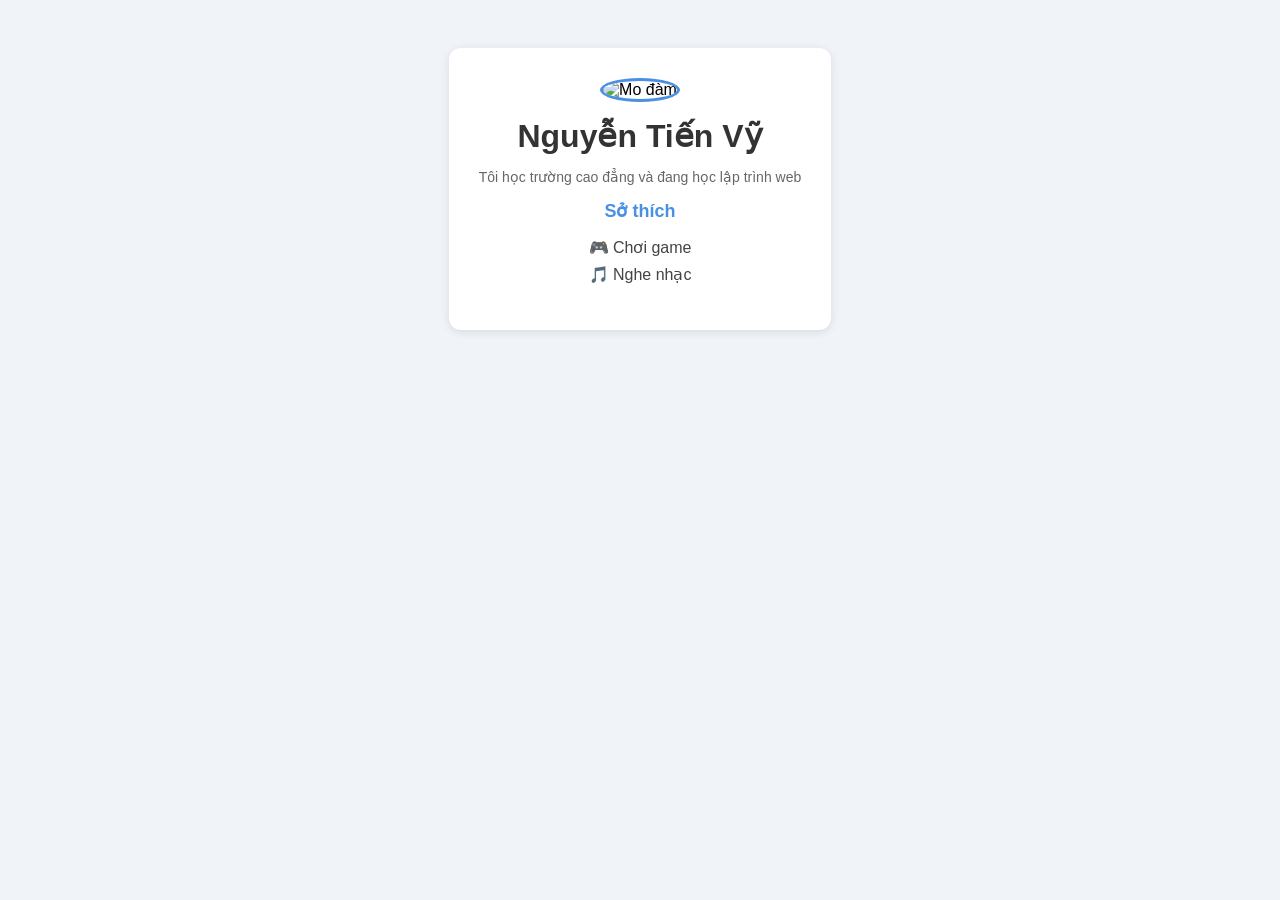
==== html/index.html @ e2f5e326 "Update index.html" ====
<!DOCTYPE html>
<html lang="vi">
<head>
    <meta charset="UTF-8">
    <meta name="viewport" content="width=device-width, initial-scale=1.0">
    <title>Nguyễn Tiến Vỹ</title>
    <link rel="stylesheet" href="../css/style.css">
</head>
<body>
    <div class="container">
        <div class="avatar">
            <img src="https://ddragon.leagueoflegends.com/cdn/img/champion/tiles/Mordekaiser_55.jpg" alt="Mo đàm">
        </div>
        <h1 id="mainTitle">Nguyễn Tiến Vỹ</h1>
        <p class="bio" id="welcomeText">Tôi học trường cao đẳng và đang học lập trình web</p>
        <div class="hobbies">
            <h2>Sở thích</h2>
            <ul>
                <li>🎮 Chơi game</li>
                <li>🎵 Nghe nhạc</li>
            </ul>
        </div>
    </div>
    <script src="../js/script.js"></script>
</body>
</html>
---- css/style.css ----
body {
    font-family: Arial, sans-serif;
    background-color: #f0f4f8;
    display: flex;
    justify-content: center;
    padding: 40px;
}

.container {
    background: white;
    border-radius: 12px;
    padding: 30px;
    text-align: center;
    max-width: 400px;
    box-shadow: 0 2px 10px rgba(0,0,0,0.1);
}

.avatar img {
    width: 120px;
    height: 120px;
    border-radius: 50%;
    object-fit: cover;
    border: 3px solid #4a90e2;
}

h1 {
    color: #333;
    margin: 15px 0 5px;
}

.bio {
    color: #666;
    font-size: 14px;
}

.hobbies h2 {
    color: #4a90e2;
    font-size: 18px;
}

.hobbies ul {
    list-style: none;
    padding: 0;
}

.hobbies ul li {
    font-size: 16px;
    margin: 8px 0;
    color: #444;
}
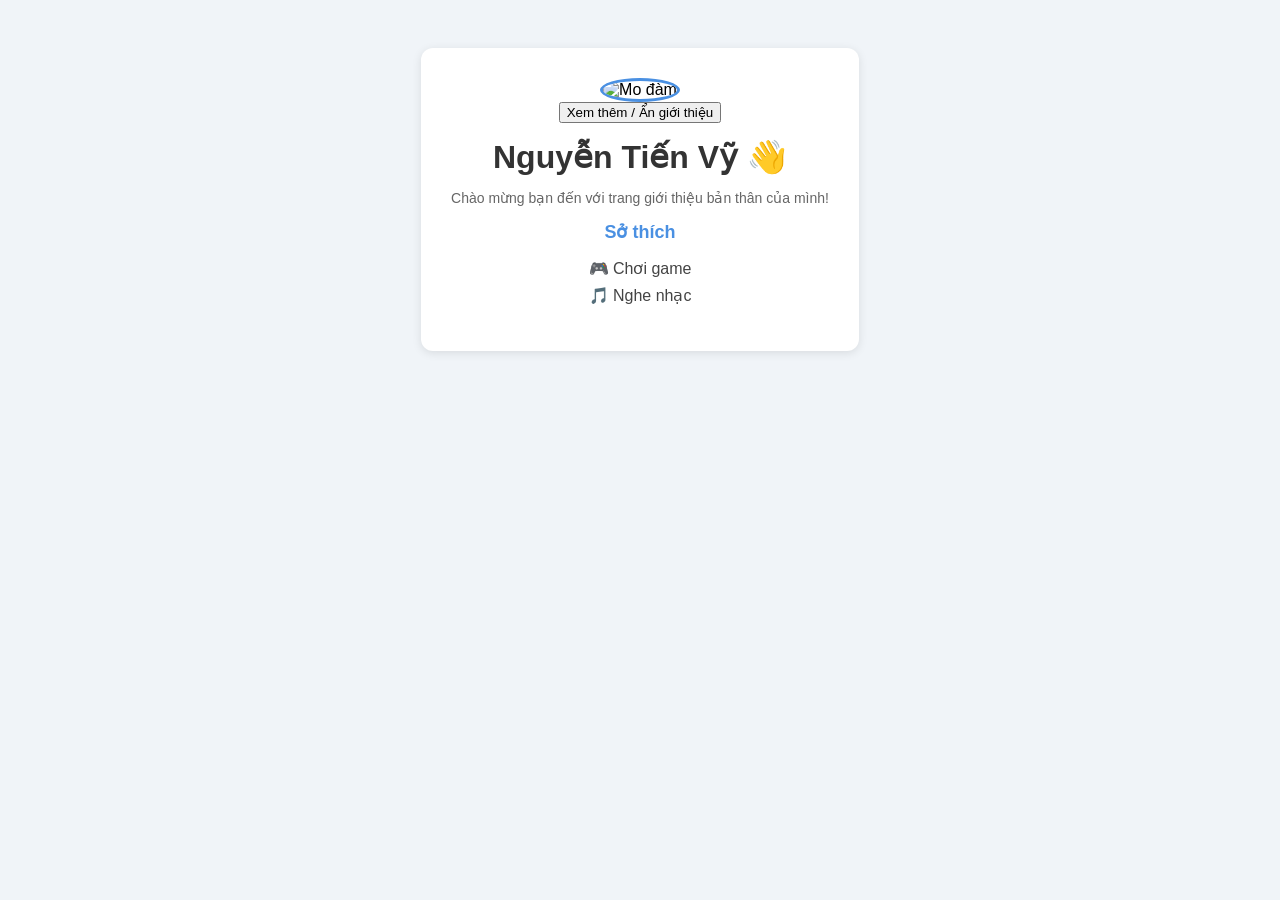
==== commit a456acb9: "Update index.html" ====
--- a/html/index.html
+++ b/html/index.html
@@ -11,6 +11,9 @@
         <div class="avatar">
             <img src="https://ddragon.leagueoflegends.com/cdn/img/champion/tiles/Mordekaiser_55.jpg" alt="Mo đàm">
         </div>
+        <button id="toggleAboutBtn">Xem thêm / Ẩn giới thiệu</button>
+
+        <div id="aboutContent">
         <h1 id="mainTitle">Nguyễn Tiến Vỹ</h1>
         <p class="bio" id="welcomeText">Tôi học trường cao đẳng và đang học lập trình web</p>
         <div class="hobbies">
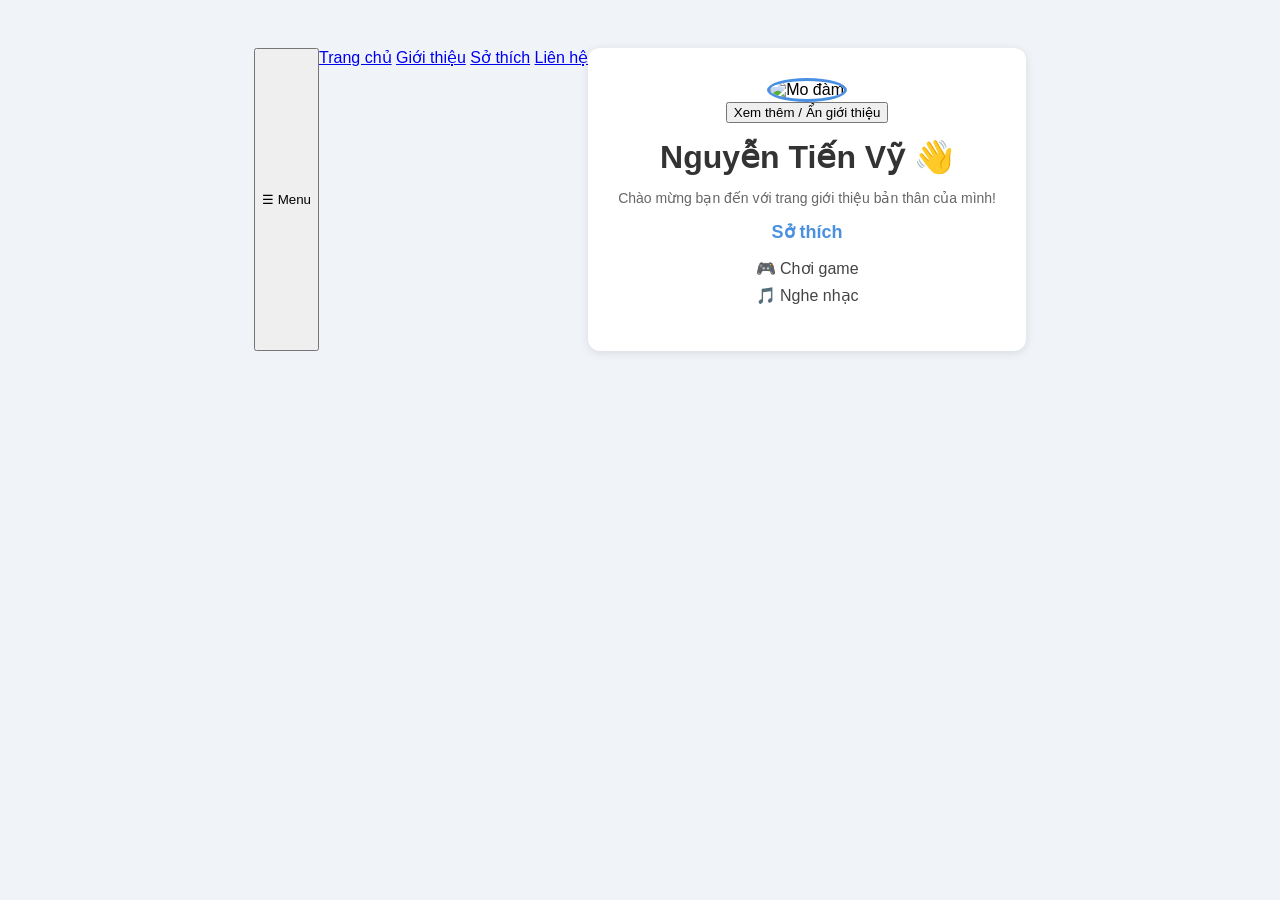
==== commit da1ac403: "Update index.html" ====
--- a/html/index.html
+++ b/html/index.html
@@ -7,6 +7,13 @@
     <link rel="stylesheet" href="../css/style.css">
 </head>
 <body>
+    <button id="menuToggle" class="menu-toggle">☰ Menu</button>
+<nav id="mainMenu" class="main-menu">
+    <a href="#home">Trang chủ</a>
+    <a href="#about">Giới thiệu</a>
+    <a href="#hobbies">Sở thích</a>
+    <a href="#contact">Liên hệ</a>
+</nav>
     <div class="container">
         <div class="avatar">
             <img src="https://ddragon.leagueoflegends.com/cdn/img/champion/tiles/Mordekaiser_55.jpg" alt="Mo đàm">
--- a/css/style.css
+++ b/css/style.css
@@ -48,3 +48,6 @@
     margin: 8px 0;
     color: #444;
 }
+.hidden {
+    display: none;
+}
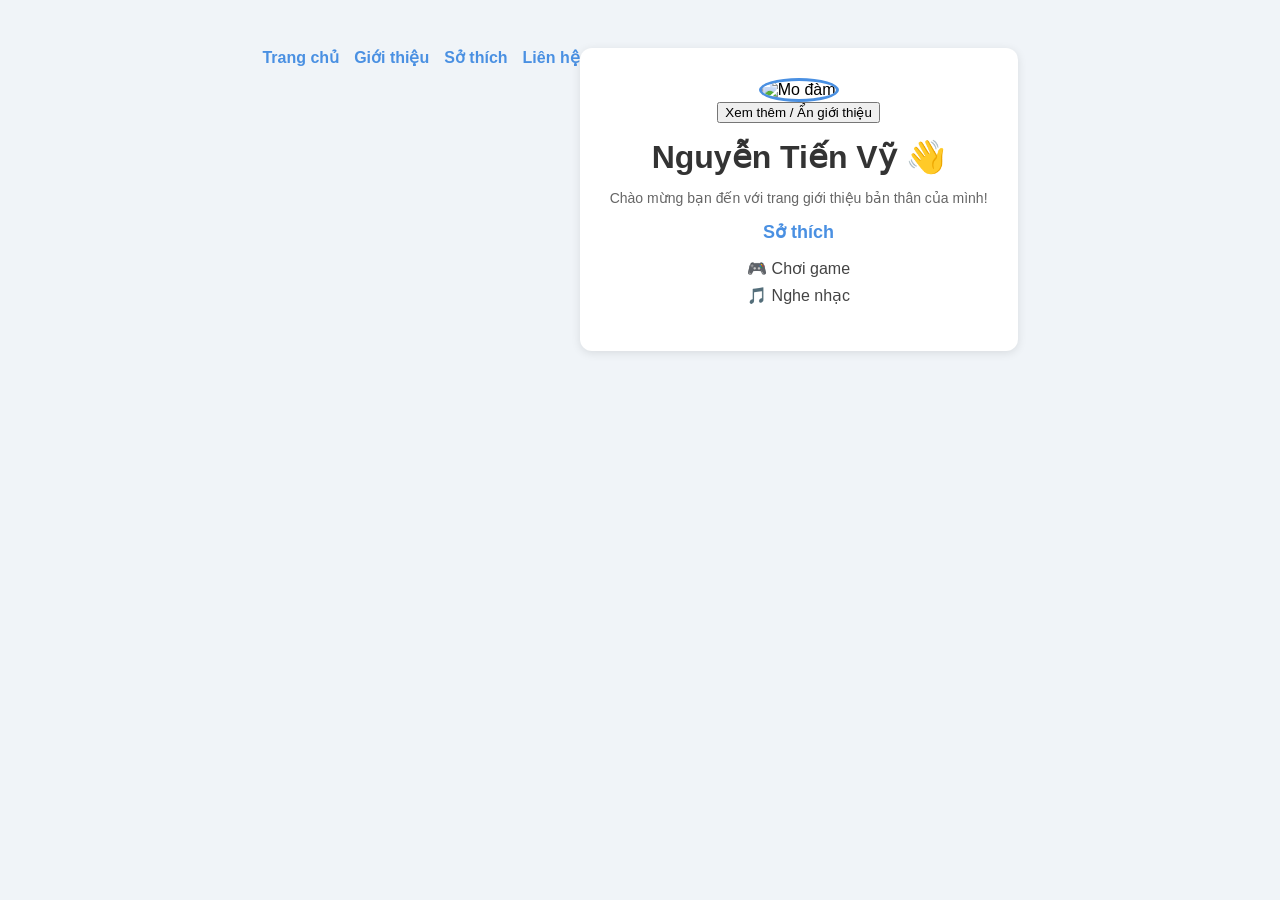
==== commit 0c2a40d8: "Update index.html" ====
--- a/html/index.html
+++ b/html/index.html
@@ -8,27 +8,27 @@
 </head>
 <body>
     <button id="menuToggle" class="menu-toggle">☰ Menu</button>
-<nav id="mainMenu" class="main-menu">
-    <a href="#home">Trang chủ</a>
-    <a href="#about">Giới thiệu</a>
-    <a href="#hobbies">Sở thích</a>
-    <a href="#contact">Liên hệ</a>
-</nav>
+    <nav id="mainMenu" class="main-menu">
+        <a href="#home">Trang chủ</a>
+        <a href="#about">Giới thiệu</a>
+        <a href="#hobbies">Sở thích</a>
+        <a href="#contact">Liên hệ</a>
+    </nav>
     <div class="container">
         <div class="avatar">
             <img src="https://ddragon.leagueoflegends.com/cdn/img/champion/tiles/Mordekaiser_55.jpg" alt="Mo đàm">
         </div>
         <button id="toggleAboutBtn">Xem thêm / Ẩn giới thiệu</button>
-
         <div id="aboutContent">
-        <h1 id="mainTitle">Nguyễn Tiến Vỹ</h1>
-        <p class="bio" id="welcomeText">Tôi học trường cao đẳng và đang học lập trình web</p>
-        <div class="hobbies">
-            <h2>Sở thích</h2>
-            <ul>
-                <li>🎮 Chơi game</li>
-                <li>🎵 Nghe nhạc</li>
-            </ul>
+            <h1 id="mainTitle">Nguyễn Tiến Vỹ</h1>
+            <p class="bio" id="welcomeText">Tôi học trường cao đẳng và đang học lập trình web</p>
+            <div class="hobbies">
+                <h2>Sở thích</h2>
+                <ul>
+                    <li>🎮 Chơi game</li>
+                    <li>🎵 Nghe nhạc</li>
+                </ul>
+            </div>
         </div>
     </div>
     <script src="../js/script.js"></script>
--- a/css/style.css
+++ b/css/style.css
@@ -51,3 +51,40 @@
 .hidden {
     display: none;
 }
+.menu-toggle {
+    display: none;
+    background: #4a90e2;
+    color: white;
+    border: none;
+    padding: 10px 15px;
+    border-radius: 6px;
+    cursor: pointer;
+    font-size: 16px;
+}
+
+.main-menu {
+    display: flex;
+    gap: 15px;
+    justify-content: center;
+    margin-bottom: 20px;
+}
+
+.main-menu a {
+    text-decoration: none;
+    color: #4a90e2;
+    font-weight: bold;
+}
+
+@media (max-width: 480px) {
+    .menu-toggle {
+        display: block;
+    }
+    .main-menu {
+        display: none;
+        flex-direction: column;
+        text-align: center;
+    }
+    .main-menu.active {
+        display: flex;
+    }
+}
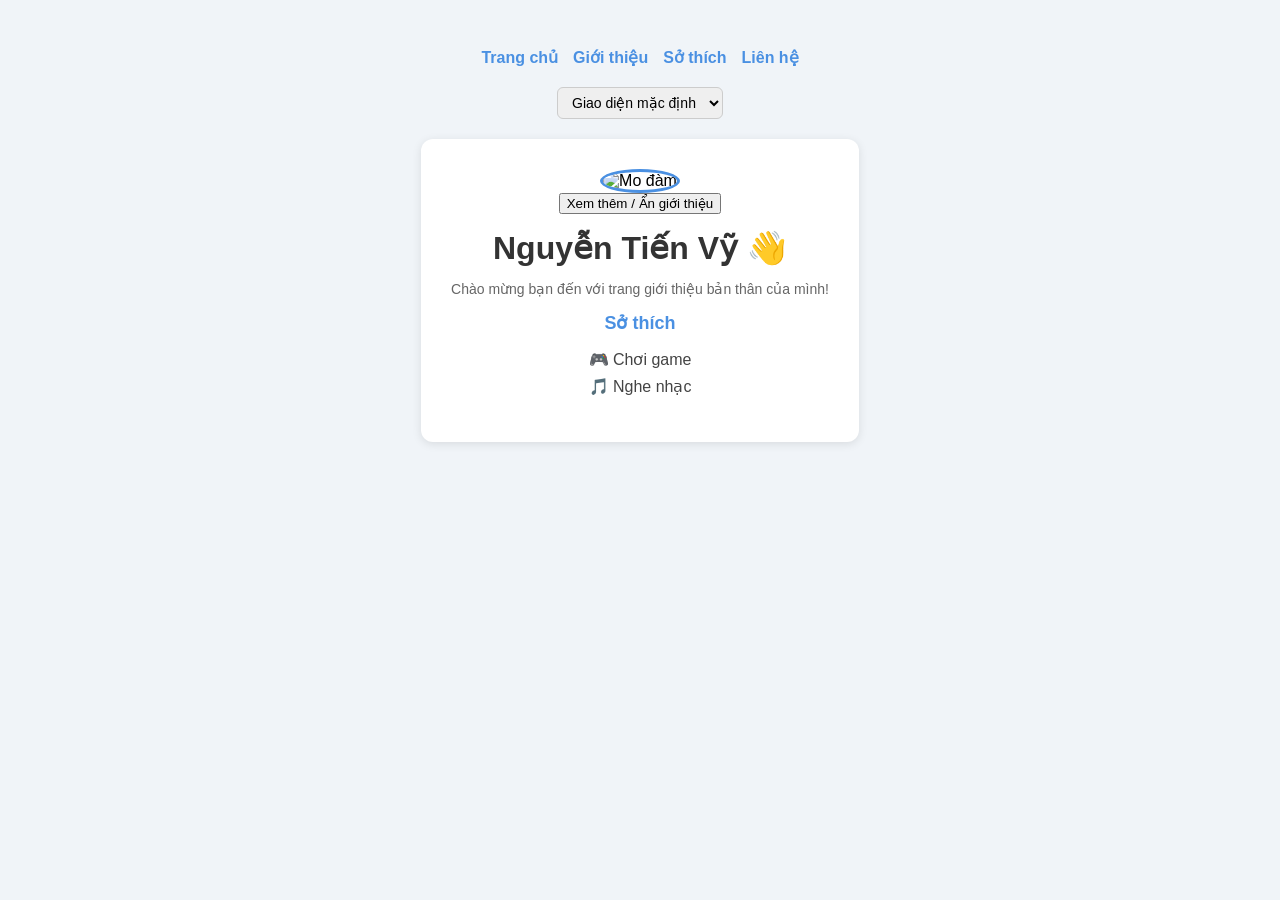
==== commit a6a10725: "Update index.html" ====
--- a/html/index.html
+++ b/html/index.html
@@ -14,6 +14,13 @@
         <a href="#hobbies">Sở thích</a>
         <a href="#contact">Liên hệ</a>
     </nav>
+
+    <select id="themeSelect">
+        <option value="">Giao diện mặc định</option>
+        <option value="dark-mode">Nền tối</option>
+        <option value="warm-mode">Nền ấm</option>
+    </select>
+
     <div class="container">
         <div class="avatar">
             <img src="https://ddragon.leagueoflegends.com/cdn/img/champion/tiles/Mordekaiser_55.jpg" alt="Mo đàm">
--- a/css/style.css
+++ b/css/style.css
@@ -2,7 +2,8 @@
     font-family: Arial, sans-serif;
     background-color: #f0f4f8;
     display: flex;
-    justify-content: center;
+    flex-direction: column;
+    align-items: center;
     padding: 40px;
 }
 
@@ -48,9 +49,11 @@
     margin: 8px 0;
     color: #444;
 }
+
 .hidden {
     display: none;
 }
+
 .menu-toggle {
     display: none;
     background: #4a90e2;
@@ -88,3 +91,37 @@
         display: flex;
     }
 }
+
+#themeSelect {
+    margin-bottom: 20px;
+    padding: 6px 10px;
+    border-radius: 6px;
+    border: 1px solid #ccc;
+    font-size: 14px;
+}
+
+body.dark-mode {
+    background: #111827;
+    color: #f8fafc;
+}
+
+body.dark-mode .container {
+    background: #1f2937;
+    color: #f8fafc;
+}
+
+body.dark-mode h1 {
+    color: #f8fafc;
+}
+
+body.dark-mode .bio {
+    color: #cbd5e1;
+}
+
+body.warm-mode {
+    background: #fff7ed;
+}
+
+body.warm-mode .container {
+    background: #fffaf0;
+}
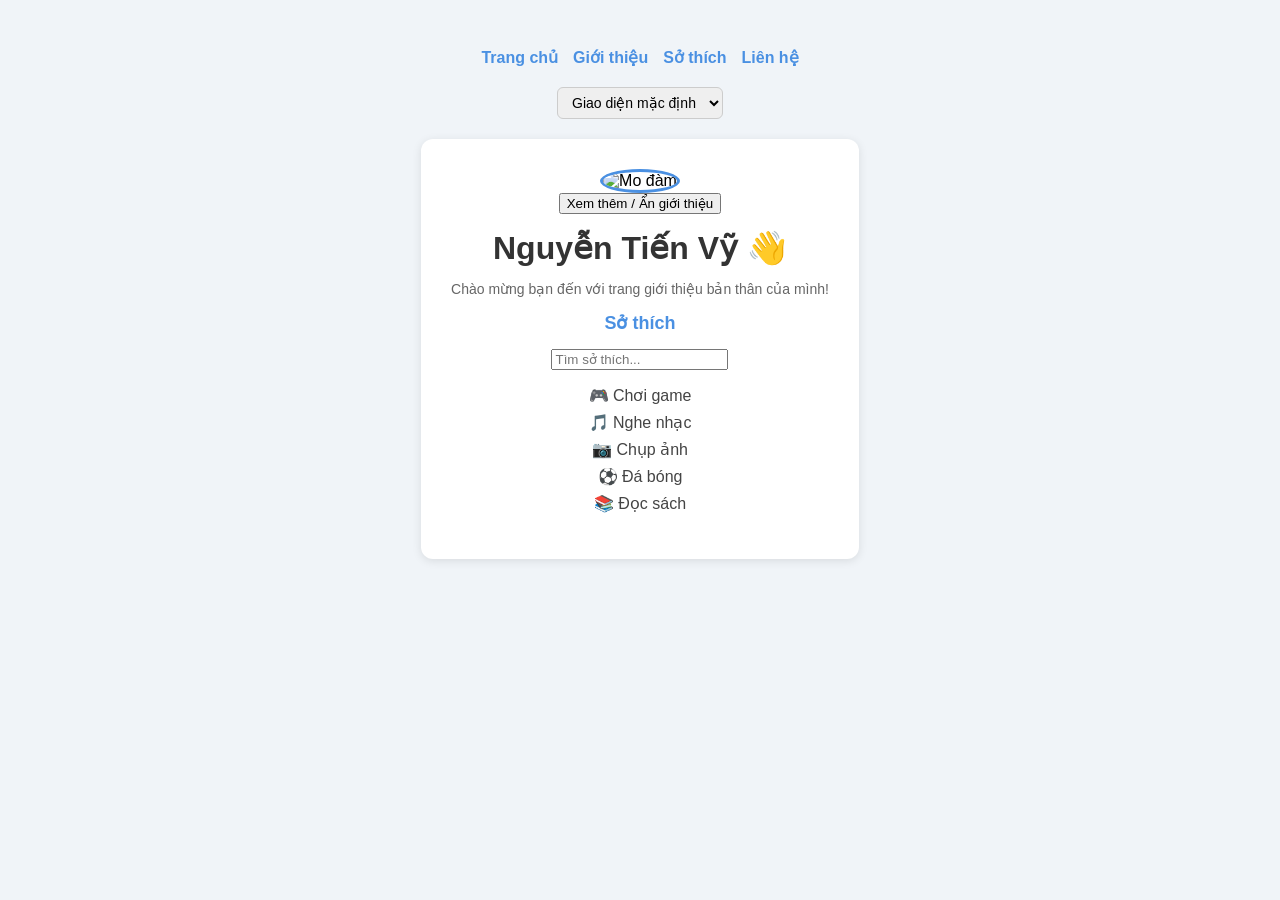
==== commit 0032abd1: "Update index.html" ====
--- a/html/index.html
+++ b/html/index.html
@@ -31,9 +31,13 @@
             <p class="bio" id="welcomeText">Tôi học trường cao đẳng và đang học lập trình web</p>
             <div class="hobbies">
                 <h2>Sở thích</h2>
+                <input type="text" id="searchInput" placeholder="Tìm sở thích...">
                 <ul>
-                    <li>🎮 Chơi game</li>
-                    <li>🎵 Nghe nhạc</li>
+                    <li class="search-item">🎮 Chơi game</li>
+                    <li class="search-item">🎵 Nghe nhạc</li>
+                    <li class="search-item">📷 Chụp ảnh</li>
+                    <li class="search-item">⚽ Đá bóng</li>
+                    <li class="search-item">📚 Đọc sách</li>
                 </ul>
             </div>
         </div>
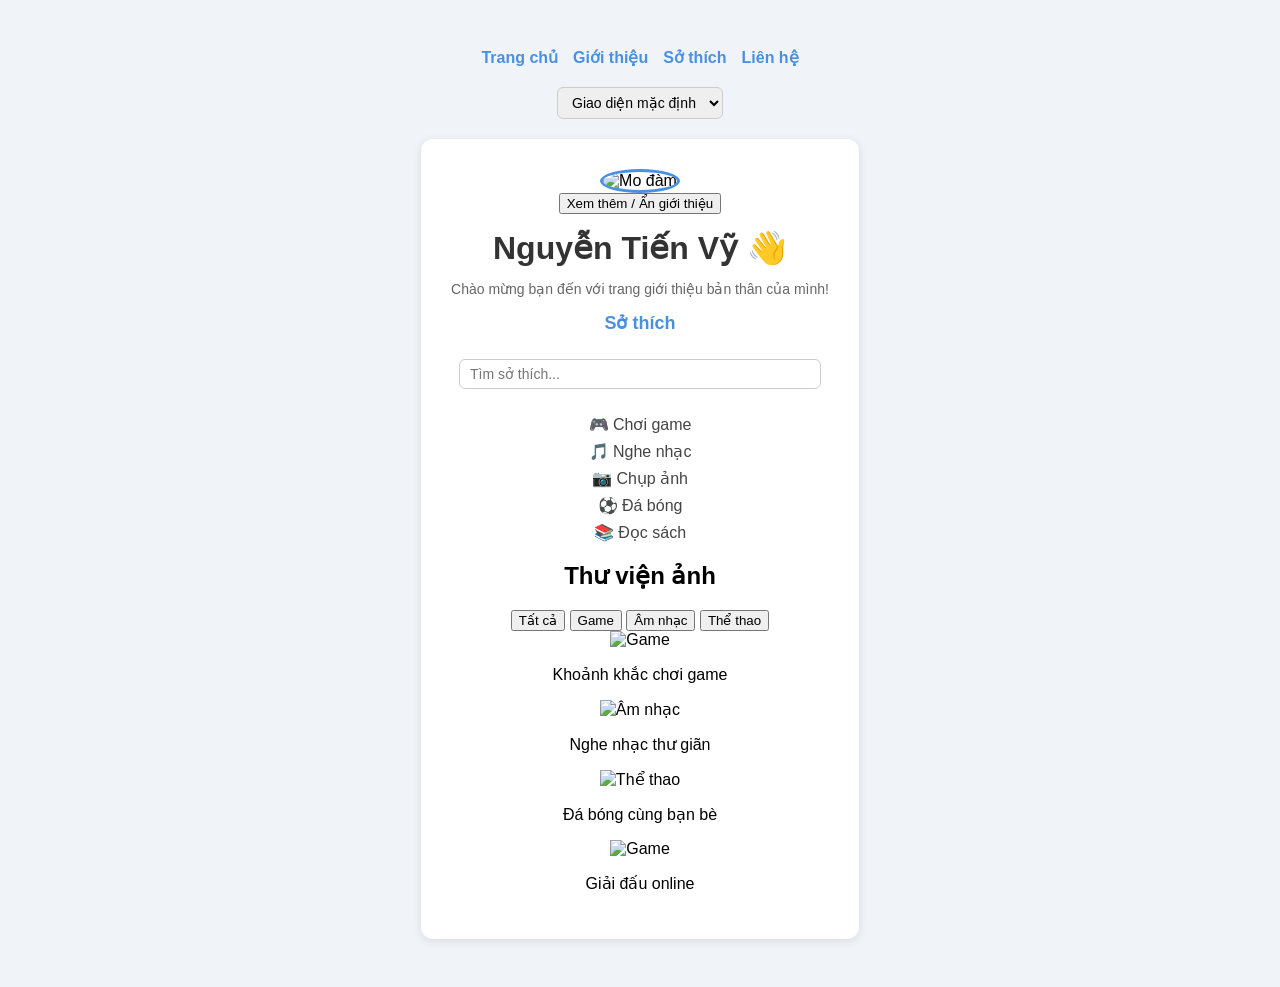
==== commit 583cd9d4: "Update index.html" ====
--- a/html/index.html
+++ b/html/index.html
@@ -40,6 +40,34 @@
                     <li class="search-item">📚 Đọc sách</li>
                 </ul>
             </div>
+
+            <div class="gallery-section">
+                <h2>Thư viện ảnh</h2>
+                <div class="filter-buttons">
+                    <button class="filter-btn" data-filter="all">Tất cả</button>
+                    <button class="filter-btn" data-filter="game">Game</button>
+                    <button class="filter-btn" data-filter="nhac">Âm nhạc</button>
+                    <button class="filter-btn" data-filter="thethao">Thể thao</button>
+                </div>
+                <div class="gallery">
+                    <article class="gallery-item" data-category="game">
+                        <img src="https://picsum.photos/seed/game1/150/100" alt="Game">
+                        <p>Khoảnh khắc chơi game</p>
+                    </article>
+                    <article class="gallery-item" data-category="nhac">
+                        <img src="https://picsum.photos/seed/music1/150/100" alt="Âm nhạc">
+                        <p>Nghe nhạc thư giãn</p>
+                    </article>
+                    <article class="gallery-item" data-category="thethao">
+                        <img src="https://picsum.photos/seed/sport1/150/100" alt="Thể thao">
+                        <p>Đá bóng cùng bạn bè</p>
+                    </article>
+                    <article class="gallery-item" data-category="game">
+                        <img src="https://picsum.photos/seed/game2/150/100" alt="Game">
+                        <p>Giải đấu online</p>
+                    </article>
+                </div>
+            </div>
         </div>
     </div>
     <script src="../js/script.js"></script>
--- a/css/style.css
+++ b/css/style.css
@@ -125,3 +125,11 @@
 body.warm-mode .container {
     background: #fffaf0;
 }
+#searchInput {
+    margin: 10px 0;
+    padding: 6px 10px;
+    width: 90%;
+    border-radius: 6px;
+    border: 1px solid #ccc;
+    font-size: 14px;
+}
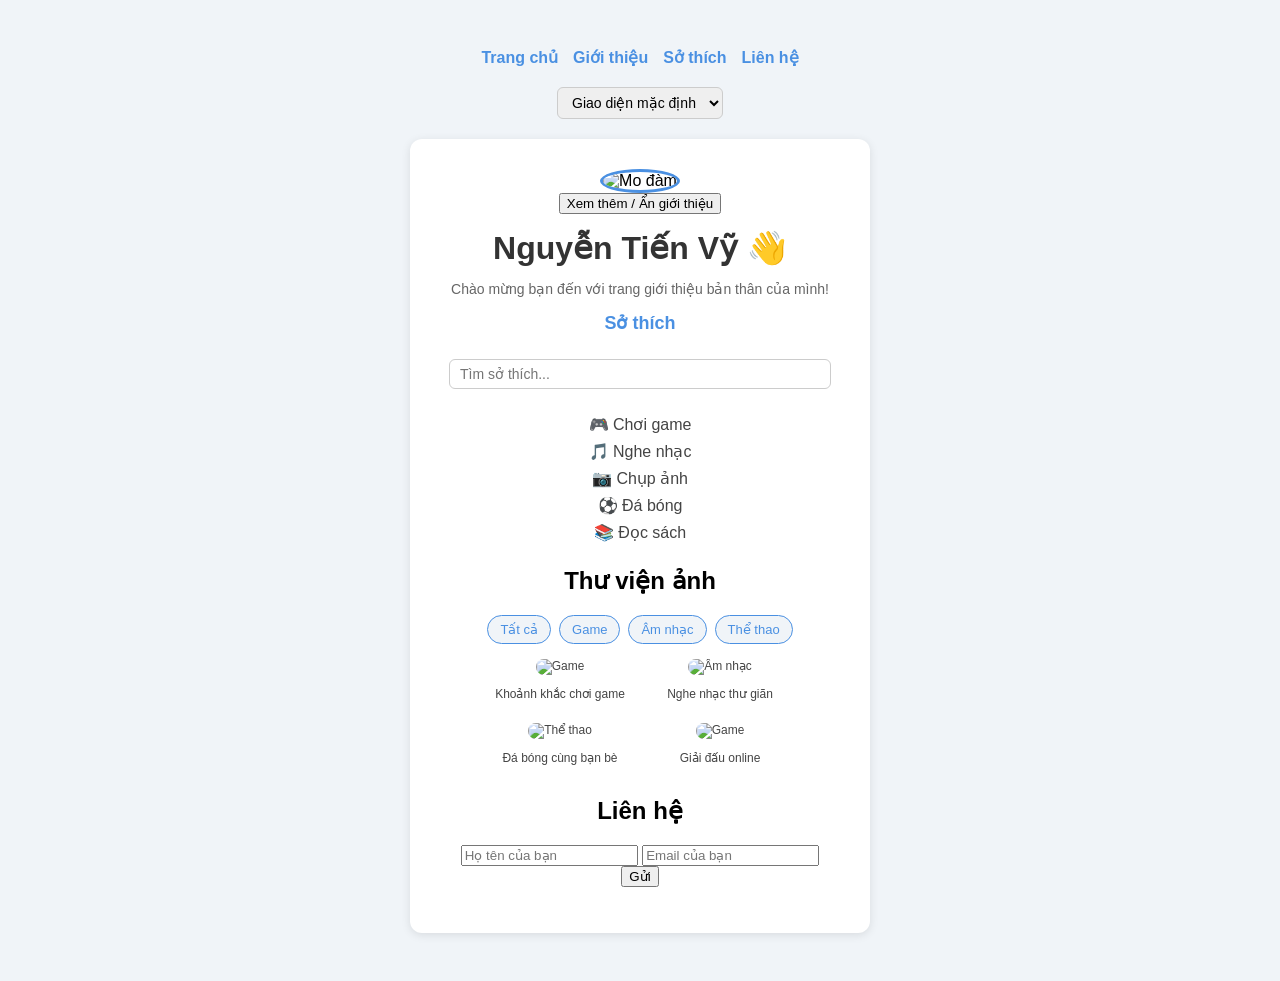
==== commit 527ea971: "Update index.html" ====
--- a/html/index.html
+++ b/html/index.html
@@ -68,6 +68,16 @@
                     </article>
                 </div>
             </div>
+
+            <div class="contact-section">
+                <h2>Liên hệ</h2>
+                <form id="contactForm">
+                    <input type="text" id="fullName" placeholder="Họ tên của bạn">
+                    <input type="text" id="email" placeholder="Email của bạn">
+                    <button type="submit">Gửi</button>
+                    <p id="formMessage"></p>
+                </form>
+            </div>
         </div>
     </div>
     <script src="../js/script.js"></script>
--- a/css/style.css
+++ b/css/style.css
@@ -133,3 +133,49 @@
     border: 1px solid #ccc;
     font-size: 14px;
 }
+.gallery-section {
+    margin-top: 25px;
+}
+
+.filter-buttons {
+    display: flex;
+    gap: 8px;
+    justify-content: center;
+    flex-wrap: wrap;
+    margin-bottom: 15px;
+}
+
+.filter-btn {
+    background: #f0f4f8;
+    border: 1px solid #4a90e2;
+    color: #4a90e2;
+    padding: 6px 12px;
+    border-radius: 20px;
+    cursor: pointer;
+    font-size: 13px;
+}
+
+.filter-btn:hover {
+    background: #4a90e2;
+    color: white;
+}
+
+.gallery {
+    display: flex;
+    flex-wrap: wrap;
+    gap: 10px;
+    justify-content: center;
+}
+
+.gallery-item {
+    width: 150px;
+    font-size: 12px;
+    color: #444;
+}
+
+.gallery-item img {
+    width: 150px;
+    height: 100px;
+    object-fit: cover;
+    border-radius: 8px;
+}
